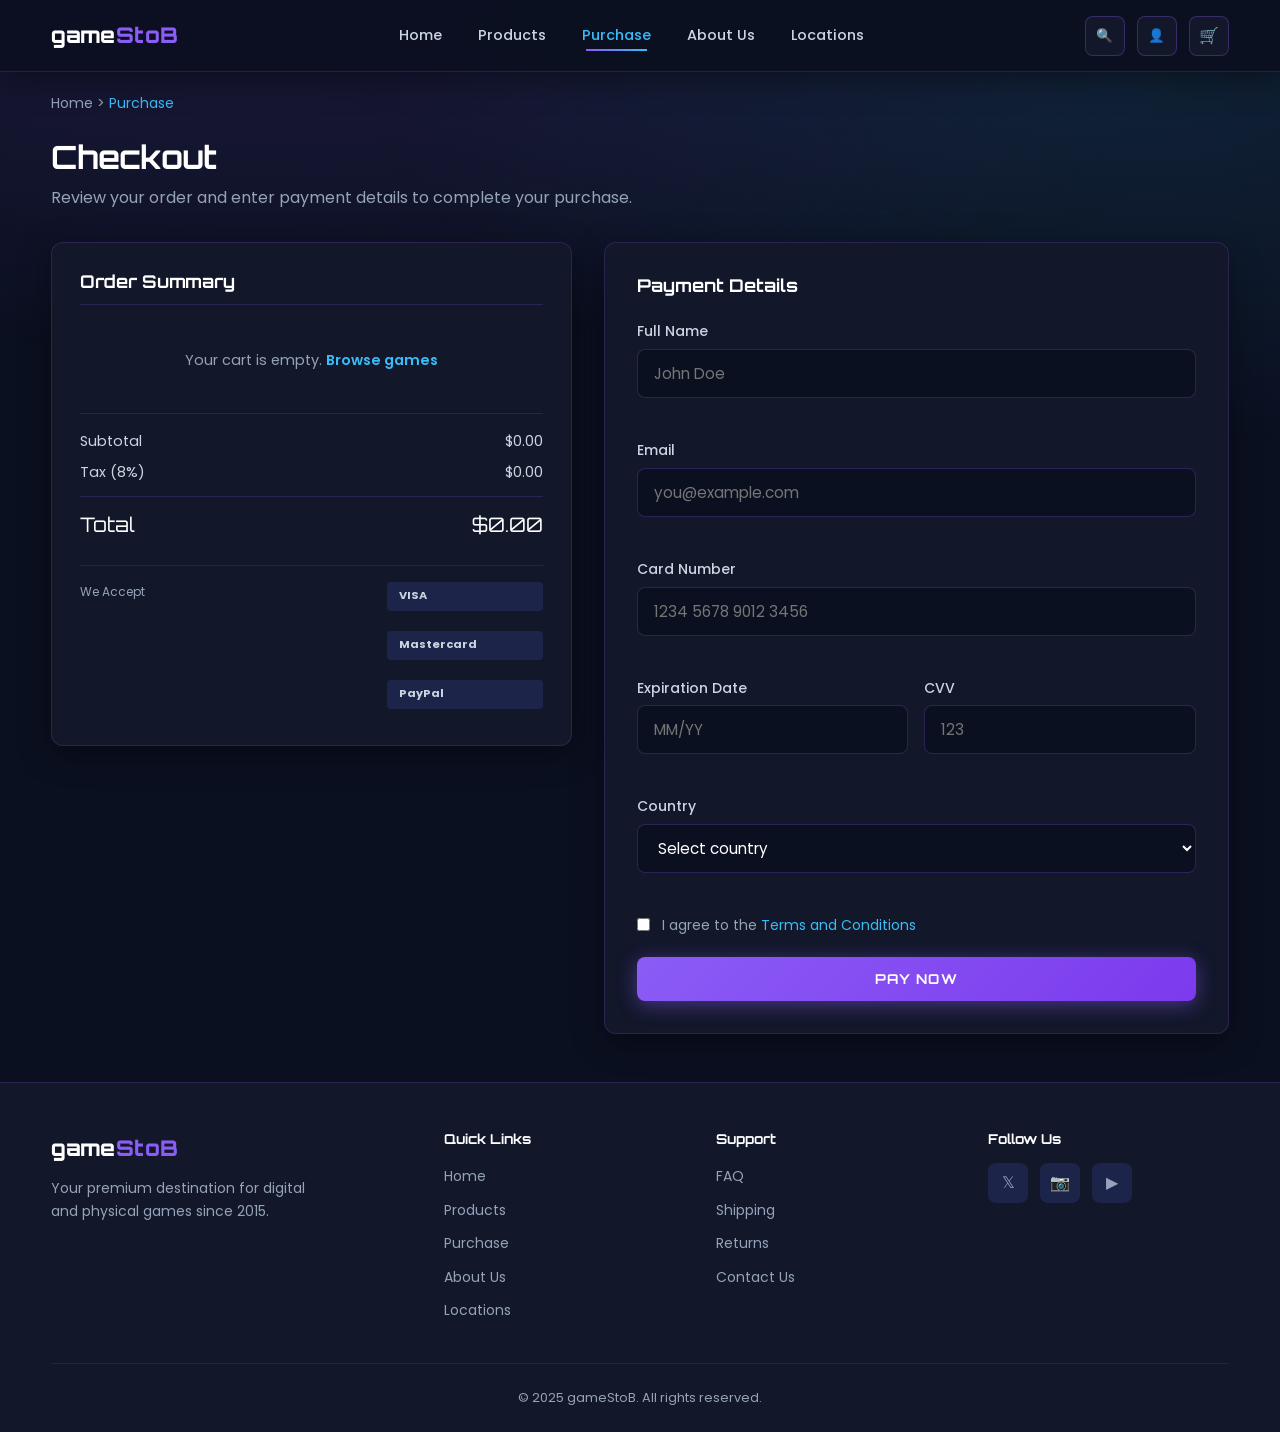
==== pages/purchase.html @ 09dc617c "Add files via upload" ====
<!DOCTYPE html>
<html lang="en">
<head>
  <meta charset="UTF-8">
  <meta name="viewport" content="width=device-width, initial-scale=1.0">
  <meta name="description" content="Complete your gameStoB purchase securely.">
  <title>gameStoB | Purchase</title>
  <link rel="stylesheet" href="../css/style.css">
</head>
<body>
  <header class="site-header">
    <div class="container header-inner">
      <a href="../index.html" class="logo">game<span>StoB</span></a>
      <nav class="main-nav" id="main-nav" aria-label="Main navigation">
        <a href="../index.html">Home</a>
        <a href="products.html">Products</a>
        <a href="purchase.html">Purchase</a>
        <a href="about.html">About Us</a>
        <a href="locations.html">Locations</a>
      </nav>
      <div class="header-actions">
        <button type="button" class="icon-btn" aria-label="Search">🔍</button>
        <button type="button" class="icon-btn" aria-label="Account">👤</button>
        <a href="purchase.html" class="icon-btn cart-badge" aria-label="Cart">🛒</a>
        <button type="button" class="nav-toggle" aria-label="Toggle menu" aria-expanded="false" aria-controls="main-nav">
          <span></span><span></span><span></span>
        </button>
      </div>
    </div>
  </header>

  <main>
    <div class="container">
      <nav class="breadcrumbs" aria-label="Breadcrumb">
        <a href="../index.html">Home</a> &gt; <span>Purchase</span>
      </nav>

      <div class="page-title">
        <h1>Checkout</h1>
        <p>Review your order and enter payment details to complete your purchase.</p>
      </div>

      <div class="purchase-layout">
        <aside class="order-summary" aria-label="Order summary">
          <h2>Order Summary</h2>
          <div id="cart-items-list" aria-live="polite"></div>
          <div class="order-totals">
            <div class="row"><span>Subtotal</span><span id="cart-subtotal">$0.00</span></div>
            <div class="row"><span>Tax (8%)</span><span id="cart-tax">$0.00</span></div>
            <div class="row total"><span>Total</span><span id="cart-total">$0.00</span></div>
          </div>
          <div class="payment-logos">
            <span>We Accept</span>
            <div class="payment-icons">
              <span class="pay-icon">VISA</span>
              <span class="pay-icon">Mastercard</span>
              <span class="pay-icon">PayPal</span>
            </div>
          </div>
        </aside>

        <section class="payment-card" aria-label="Payment details">
          <h2>Payment Details</h2>
          <form id="purchase-form" novalidate>
            <div class="form-group">
              <label for="fullName">Full Name</label>
              <input type="text" id="fullName" name="fullName" autocomplete="name" placeholder="John Doe">
              <span class="error-msg" aria-live="polite"></span>
            </div>

            <div class="form-group">
              <label for="email">Email</label>
              <input type="email" id="email" name="email" autocomplete="email" placeholder="you@example.com">
              <span class="error-msg" aria-live="polite"></span>
            </div>

            <div class="form-group">
              <label for="cardNumber">Card Number</label>
              <input type="text" id="cardNumber" name="cardNumber" inputmode="numeric" maxlength="19" placeholder="1234 5678 9012 3456" autocomplete="cc-number">
              <span class="error-msg" aria-live="polite"></span>
            </div>

            <div class="form-row">
              <div class="form-group">
                <label for="expiration">Expiration Date</label>
                <input type="text" id="expiration" name="expiration" placeholder="MM/YY" autocomplete="cc-exp">
                <span class="error-msg" aria-live="polite"></span>
              </div>
              <div class="form-group">
                <label for="cvv">CVV</label>
                <input type="text" id="cvv" name="cvv" inputmode="numeric" maxlength="3" placeholder="123" autocomplete="cc-csc">
                <span class="error-msg" aria-live="polite"></span>
              </div>
            </div>

            <div class="form-group">
              <label for="country">Country</label>
              <select id="country" name="country" autocomplete="country-name">
                <option value="">Select country</option>
                <option value="ID">Indonesia</option>
                <option value="US">United States</option>
                <option value="GB">United Kingdom</option>
                <option value="JP">Japan</option>
                <option value="SG">Singapore</option>
                <option value="AU">Australia</option>
              </select>
              <span class="error-msg" aria-live="polite"></span>
            </div>

            <div class="checkbox-group">
              <input type="checkbox" id="terms" name="terms">
              <label for="terms">I agree to the <a href="#">Terms and Conditions</a></label>
              <span class="error-msg" aria-live="polite"></span>
            </div>

            <button type="submit" class="btn btn-primary btn-block">Pay Now</button>
          </form>
        </section>
      </div>
    </div>
  </main>

  <div class="popup-overlay" id="success-popup" role="dialog" aria-modal="true" aria-labelledby="popup-title">
    <div class="popup">
      <div class="popup-icon" aria-hidden="true">✓</div>
      <h3 id="popup-title">Payment Successful!</h3>
      <p>Thank you for your purchase. Your order has been confirmed and a receipt will be sent to your email.</p>
      <button type="button" class="btn btn-primary" id="popup-close">Continue Shopping</button>
    </div>
  </div>

  <footer class="site-footer">
    <div class="container">
      <div class="footer-grid">
        <div class="footer-brand">
          <a href="../index.html" class="logo">game<span>StoB</span></a>
          <p>Your premium destination for digital and physical games since 2015.</p>
        </div>
        <div class="footer-col">
          <h4>Quick Links</h4>
          <ul>
            <li><a href="../index.html">Home</a></li>
            <li><a href="products.html">Products</a></li>
            <li><a href="purchase.html">Purchase</a></li>
            <li><a href="about.html">About Us</a></li>
            <li><a href="locations.html">Locations</a></li>
          </ul>
        </div>
        <div class="footer-col">
          <h4>Support</h4>
          <ul>
            <li><a href="#">FAQ</a></li>
            <li><a href="#">Shipping</a></li>
            <li><a href="#">Returns</a></li>
            <li><a href="#">Contact Us</a></li>
          </ul>
        </div>
        <div class="footer-col">
          <h4>Follow Us</h4>
          <div class="social-links">
            <a href="#" aria-label="Twitter">𝕏</a>
            <a href="#" aria-label="Instagram">📷</a>
            <a href="#" aria-label="YouTube">▶</a>
          </div>
        </div>
      </div>
      <div class="footer-bottom">
        <p>&copy; 2025 gameStoB. All rights reserved.</p>
      </div>
    </div>
  </footer>

  <script src="../js/script.js"></script>
</body>
</html>
---- css/style.css ----
/* gameStoB — Premium Gaming Marketplace */
@import url('https://fonts.googleapis.com/css2?family=Orbitron:wght@500;600;700;800&family=Poppins:wght@300;400;500;600;700&display=swap');

:root {
  --bg-dark: #0b1020;
  --bg-card: #12172a;
  --bg-elevated: #1d244a;
  --purple: #8b5cf6;
  --purple-glow: rgba(139, 92, 246, 0.45);
  --blue: #38bdf8;
  --cyan: #2dd4bf;
  --white: #ffffff;
  --text-muted: #94a3b8;
  --text-body: #cbd5e1;
  --radius: 12px;
  --radius-sm: 8px;
  --header-h: 72px;
  --transition: 0.3s ease;
  --shadow: 0 8px 32px rgba(0, 0, 0, 0.4);
  --shadow-glow: 0 0 24px var(--purple-glow);
}

*,
*::before,
*::after {
  box-sizing: border-box;
  margin: 0;
  padding: 0;
}

html {
  scroll-behavior: smooth;
}

body {
  font-family: 'Poppins', sans-serif;
  background: var(--bg-dark);
  color: var(--text-body);
  line-height: 1.6;
  min-height: 100vh;
  display: flex;
  flex-direction: column;
  overflow-x: hidden;
}

body::before {
  content: '';
  position: fixed;
  inset: 0;
  background:
    radial-gradient(ellipse 80% 50% at 20% -10%, rgba(139, 92, 246, 0.15), transparent),
    radial-gradient(ellipse 60% 40% at 90% 10%, rgba(56, 189, 248, 0.1), transparent);
  pointer-events: none;
  z-index: -1;
}

img {
  max-width: 100%;
  height: auto;
  display: block;
}

a {
  color: inherit;
  text-decoration: none;
  transition: color var(--transition);
}

a:hover {
  color: var(--blue);
}

h1, h2, h3, h4 {
  font-family: 'Orbitron', sans-serif;
  color: var(--white);
  line-height: 1.2;
}

ul {
  list-style: none;
}

.container {
  width: min(1200px, 92%);
  margin: 0 auto;
}

/* ========== HEADER ========== */
.site-header {
  position: sticky;
  top: 0;
  z-index: 1000;
  height: var(--header-h);
  background: rgba(11, 16, 32, 0.92);
  backdrop-filter: blur(12px);
  border-bottom: 1px solid rgba(139, 92, 246, 0.2);
  box-shadow: var(--shadow);
}

.header-inner {
  display: flex;
  align-items: center;
  justify-content: space-between;
  height: 100%;
  gap: 1rem;
}

.logo {
  font-family: 'Orbitron', sans-serif;
  font-size: 1.35rem;
  font-weight: 800;
  color: var(--white);
  letter-spacing: 0.02em;
  transition: transform var(--transition), text-shadow var(--transition);
}

.logo span {
  color: var(--purple);
}

.logo:hover {
  transform: scale(1.03);
  text-shadow: 0 0 20px var(--purple-glow);
  color: var(--white);
}

.main-nav {
  display: flex;
  align-items: center;
  gap: 0.25rem;
}

.main-nav a {
  padding: 0.5rem 1rem;
  font-size: 0.9rem;
  font-weight: 500;
  border-radius: var(--radius-sm);
  position: relative;
}

.main-nav a::after {
  content: '';
  position: absolute;
  bottom: 0.25rem;
  left: 50%;
  width: 0;
  height: 2px;
  background: linear-gradient(90deg, var(--purple), var(--blue));
  transition: width var(--transition), left var(--transition);
}

.main-nav a:hover::after,
.main-nav a.active::after {
  width: 60%;
  left: 20%;
}

.main-nav a.active {
  color: var(--blue);
}

.header-actions {
  display: flex;
  align-items: center;
  gap: 0.75rem;
}

.icon-btn {
  width: 40px;
  height: 40px;
  display: flex;
  align-items: center;
  justify-content: center;
  border: 1px solid rgba(139, 92, 246, 0.3);
  border-radius: var(--radius-sm);
  background: var(--bg-card);
  color: var(--text-body);
  cursor: pointer;
  transition: transform var(--transition), border-color var(--transition), box-shadow var(--transition);
}

.icon-btn:hover {
  transform: translateY(-2px);
  border-color: var(--purple);
  box-shadow: var(--shadow-glow);
  color: var(--white);
}

.cart-badge {
  position: relative;
}

.cart-badge::after {
  content: attr(data-count);
  position: absolute;
  top: -4px;
  right: -4px;
  min-width: 18px;
  height: 18px;
  padding: 0 4px;
  font-size: 0.65rem;
  font-weight: 700;
  background: var(--purple);
  color: var(--white);
  border-radius: 50%;
  display: flex;
  align-items: center;
  justify-content: center;
  animation: pulse 2s infinite;
}

.cart-badge[data-count="0"]::after,
.cart-badge:not([data-count])::after {
  display: none;
}

@keyframes pulse {
  0%, 100% { transform: scale(1); }
  50% { transform: scale(1.1); }
}

.nav-toggle {
  display: none;
  flex-direction: column;
  gap: 5px;
  width: 40px;
  height: 40px;
  padding: 8px;
  background: var(--bg-card);
  border: 1px solid rgba(139, 92, 246, 0.3);
  border-radius: var(--radius-sm);
  cursor: pointer;
}

.nav-toggle span {
  display: block;
  height: 2px;
  background: var(--white);
  border-radius: 2px;
  transition: transform var(--transition), opacity var(--transition);
}

.nav-toggle.open span:nth-child(1) {
  transform: translateY(7px) rotate(45deg);
}

.nav-toggle.open span:nth-child(2) {
  opacity: 0;
}

.nav-toggle.open span:nth-child(3) {
  transform: translateY(-7px) rotate(-45deg);
}

/* ========== MAIN ========== */
main {
  flex: 1;
}

/* ========== HERO ========== */
.hero {
  position: relative;
  margin: 1.5rem auto 3rem;
  border-radius: var(--radius);
  overflow: hidden;
  min-height: 420px;
  display: flex;
  align-items: center;
  box-shadow: var(--shadow), var(--shadow-glow);
  animation: fadeInUp 0.8s ease;
}

@keyframes fadeInUp {
  from {
    opacity: 0;
    transform: translateY(24px);
  }
  to {
    opacity: 1;
    transform: translateY(0);
  }
}

.hero-bg {
  position: absolute;
  inset: 0;
  object-fit: cover;
  width: 100%;
  height: 100%;
}

.hero-overlay {
  position: absolute;
  inset: 0;
  background: linear-gradient(105deg, rgba(11, 16, 32, 0.95) 0%, rgba(11, 16, 32, 0.6) 45%, rgba(139, 92, 246, 0.25) 100%);
}

.hero-content {
  position: relative;
  z-index: 1;
  padding: 3rem;
  max-width: 560px;
}

.hero-badge {
  display: inline-block;
  padding: 0.35rem 1rem;
  background: linear-gradient(135deg, var(--purple), var(--blue));
  color: var(--white);
  font-family: 'Orbitron', sans-serif;
  font-size: 0.75rem;
  font-weight: 700;
  letter-spacing: 0.1em;
  border-radius: 999px;
  margin-bottom: 1rem;
  animation: glow 2s ease-in-out infinite alternate;
}

@keyframes glow {
  from { box-shadow: 0 0 12px var(--purple-glow); }
  to { box-shadow: 0 0 24px rgba(56, 189, 248, 0.5); }
}

.hero h1 {
  font-size: clamp(1.75rem, 4vw, 2.75rem);
  margin-bottom: 0.75rem;
  text-transform: uppercase;
}

.hero p {
  font-size: 1.05rem;
  color: var(--text-muted);
  margin-bottom: 1.5rem;
}

.hero p strong {
  color: var(--cyan);
}

/* ========== BUTTONS ========== */
.btn {
  display: inline-flex;
  align-items: center;
  justify-content: center;
  gap: 0.5rem;
  padding: 0.85rem 2rem;
  font-family: 'Orbitron', sans-serif;
  font-size: 0.85rem;
  font-weight: 700;
  letter-spacing: 0.08em;
  text-transform: uppercase;
  border: none;
  border-radius: var(--radius-sm);
  cursor: pointer;
  transition: transform var(--transition), box-shadow var(--transition), background var(--transition);
}

.btn-primary {
  background: linear-gradient(135deg, var(--purple), #7c3aed);
  color: var(--white);
  box-shadow: 0 4px 20px var(--purple-glow);
}

.btn-primary:hover {
  transform: translateY(-3px) scale(1.02);
  box-shadow: 0 8px 32px var(--purple-glow);
  color: var(--white);
}

.btn-outline {
  background: transparent;
  border: 2px solid var(--purple);
  color: var(--purple);
}

.btn-outline:hover {
  background: var(--purple);
  color: var(--white);
  transform: translateY(-2px);
}

.btn-block {
  width: 100%;
}

/* ========== SECTIONS ========== */
.section {
  padding: 2.5rem 0;
}

.section-header {
  display: flex;
  align-items: center;
  justify-content: space-between;
  margin-bottom: 1.75rem;
  flex-wrap: wrap;
  gap: 1rem;
}

.section-header h2 {
  font-size: clamp(1.25rem, 2.5vw, 1.5rem);
  letter-spacing: 0.05em;
}

.view-all {
  font-size: 0.9rem;
  font-weight: 600;
  color: var(--blue);
}

.view-all:hover {
  color: var(--purple);
}

/* ========== GAME CARDS ========== */
.game-grid {
  display: grid;
  grid-template-columns: repeat(auto-fill, minmax(220px, 1fr));
  gap: 1.5rem;
}

.game-card {
  background: var(--bg-card);
  border-radius: var(--radius);
  overflow: hidden;
  border: 1px solid rgba(139, 92, 246, 0.15);
  box-shadow: var(--shadow);
  transition: transform var(--transition), box-shadow var(--transition), border-color var(--transition);
  position: relative;
}

.game-card:hover {
  transform: translateY(-8px);
  border-color: rgba(139, 92, 246, 0.5);
  box-shadow: var(--shadow), var(--shadow-glow);
}

.game-card-image {
  position: relative;
  aspect-ratio: 3 / 4;
  overflow: hidden;
}

.game-card-image img {
  width: 100%;
  height: 100%;
  object-fit: cover;
  transition: transform 0.5s ease;
}

.game-card:hover .game-card-image img {
  transform: scale(1.08);
}

.wishlist-btn {
  position: absolute;
  top: 0.75rem;
  right: 0.75rem;
  width: 36px;
  height: 36px;
  border-radius: 50%;
  background: rgba(11, 16, 32, 0.75);
  border: 1px solid rgba(255, 255, 255, 0.2);
  color: var(--text-muted);
  cursor: pointer;
  display: flex;
  align-items: center;
  justify-content: center;
  font-size: 1rem;
  transition: color var(--transition), background var(--transition), transform var(--transition);
}

.wishlist-btn:hover {
  color: #f472b6;
  background: rgba(11, 16, 32, 0.9);
  transform: scale(1.1);
}

.game-card-body {
  padding: 1rem 1.1rem 1.25rem;
}

.game-card-body h3 {
  font-family: 'Poppins', sans-serif;
  font-size: 1rem;
  font-weight: 600;
  margin-bottom: 0.35rem;
  color: var(--white);
}

.game-meta {
  display: flex;
  flex-wrap: wrap;
  gap: 0.35rem 0.75rem;
  font-size: 0.8rem;
  color: var(--text-muted);
  margin-bottom: 0.75rem;
}

.game-meta .genre {
  color: var(--purple);
}

.platform-badges {
  display: flex;
  gap: 0.35rem;
  flex-wrap: wrap;
  margin-bottom: 0.75rem;
}

.platform-badge {
  font-size: 0.65rem;
  font-weight: 700;
  padding: 0.2rem 0.5rem;
  background: var(--bg-elevated);
  color: var(--blue);
  border-radius: 4px;
  text-transform: uppercase;
  letter-spacing: 0.04em;
}

.game-price {
  font-family: 'Orbitron', sans-serif;
  font-size: 1.1rem;
  font-weight: 700;
  color: var(--cyan);
  margin-bottom: 0.85rem;
}

.card-actions {
  display: flex;
  flex-direction: column;
  gap: 0.5rem;
}

.card-actions .btn {
  padding: 0.55rem 0.75rem;
  font-size: 0.7rem;
  width: 100%;
}

.btn-cart {
  background: var(--bg-elevated);
  border: 1px solid rgba(56, 189, 248, 0.4);
  color: var(--blue);
}

.btn-cart:hover {
  background: rgba(56, 189, 248, 0.15);
  border-color: var(--blue);
  color: var(--white);
  transform: translateY(-2px);
}

.btn-buy {
  background: linear-gradient(135deg, var(--purple), #6d28d9);
  color: var(--white);
  border: none;
}

.btn-buy:hover {
  transform: translateY(-2px);
  box-shadow: 0 4px 16px var(--purple-glow);
  color: var(--white);
}

.cart-toast {
  position: fixed;
  bottom: 1.5rem;
  right: 1.5rem;
  padding: 0.85rem 1.25rem;
  background: var(--bg-card);
  border: 1px solid var(--purple);
  border-radius: var(--radius-sm);
  color: var(--white);
  font-size: 0.9rem;
  box-shadow: var(--shadow-glow);
  z-index: 1500;
  opacity: 0;
  transform: translateY(12px);
  transition: opacity var(--transition), transform var(--transition);
  pointer-events: none;
}

.cart-toast.visible {
  opacity: 1;
  transform: translateY(0);
}

#cart-items-list {
  display: flex;
  flex-direction: column;
  gap: 1rem;
  margin-bottom: 1rem;
  max-height: 360px;
  overflow-y: auto;
}

.cart-line-item {
  display: flex;
  gap: 0.75rem;
  align-items: flex-start;
  padding-bottom: 1rem;
  border-bottom: 1px solid rgba(139, 92, 246, 0.15);
}

.cart-line-item:last-child {
  border-bottom: none;
  padding-bottom: 0;
}

.cart-line-item img {
  width: 64px;
  height: 80px;
  object-fit: cover;
  border-radius: var(--radius-sm);
  flex-shrink: 0;
}

.cart-line-details {
  flex: 1;
  min-width: 0;
}

.cart-line-details h3 {
  font-family: 'Poppins', sans-serif;
  font-size: 0.9rem;
  margin-bottom: 0.25rem;
}

.cart-line-details .line-price {
  color: var(--cyan);
  font-size: 0.85rem;
  font-weight: 600;
}

.cart-qty-controls {
  display: flex;
  align-items: center;
  gap: 0.5rem;
  margin-top: 0.5rem;
}

.qty-btn {
  width: 28px;
  height: 28px;
  display: flex;
  align-items: center;
  justify-content: center;
  background: var(--bg-elevated);
  border: 1px solid rgba(139, 92, 246, 0.35);
  border-radius: var(--radius-sm);
  color: var(--white);
  font-size: 1rem;
  cursor: pointer;
  transition: background var(--transition), border-color var(--transition);
}

.qty-btn:hover {
  background: var(--purple);
  border-color: var(--purple);
}

.qty-btn.remove-btn:hover {
  background: #dc2626;
  border-color: #dc2626;
}

.cart-qty-value {
  min-width: 1.5rem;
  text-align: center;
  font-weight: 600;
  font-size: 0.9rem;
}

.cart-empty {
  text-align: center;
  padding: 1.5rem 1rem;
  color: var(--text-muted);
  font-size: 0.9rem;
}

.cart-empty a {
  color: var(--blue);
  font-weight: 600;
}

/* ========== BREADCRUMBS ========== */
.breadcrumbs {
  padding: 1.25rem 0 0.5rem;
  font-size: 0.875rem;
  color: var(--text-muted);
}

.breadcrumbs a:hover {
  color: var(--purple);
}

.breadcrumbs span {
  color: var(--blue);
}

/* ========== PAGE TITLE ========== */
.page-title {
  padding: 1rem 0 2rem;
}

.page-title h1 {
  font-size: clamp(1.5rem, 3vw, 2rem);
  margin-bottom: 0.5rem;
}

.page-title p {
  color: var(--text-muted);
  max-width: 600px;
}

/* ========== PRODUCTS PAGE ========== */
.products-layout {
  display: grid;
  grid-template-columns: 260px 1fr;
  gap: 2rem;
  padding-bottom: 3rem;
}

.products-layout-single {
  grid-template-columns: 1fr;
}

.products-toolbar {
  display: flex;
  flex-wrap: wrap;
  gap: 1rem;
  margin-bottom: 1.5rem;
  align-items: center;
}

.search-box {
  flex: 1;
  min-width: 200px;
  position: relative;
}

.search-box input {
  width: 100%;
  padding: 0.75rem 1rem 0.75rem 2.75rem;
  background: var(--bg-card);
  border: 1px solid rgba(139, 92, 246, 0.25);
  border-radius: var(--radius-sm);
  color: var(--white);
  font-family: inherit;
  font-size: 0.95rem;
  transition: border-color var(--transition), box-shadow var(--transition);
}

.search-box input:focus {
  outline: none;
  border-color: var(--purple);
  box-shadow: 0 0 0 3px var(--purple-glow);
}

.search-box::before {
  content: '🔍';
  position: absolute;
  left: 1rem;
  top: 50%;
  transform: translateY(-50%);
  font-size: 0.9rem;
  opacity: 0.6;
}

.sort-select {
  padding: 0.75rem 1rem;
  background: var(--bg-card);
  border: 1px solid rgba(139, 92, 246, 0.25);
  border-radius: var(--radius-sm);
  color: var(--white);
  font-family: inherit;
  cursor: pointer;
  min-width: 160px;
}

.sort-select:focus {
  outline: none;
  border-color: var(--purple);
}

.category-filters {
  display: flex;
  flex-wrap: wrap;
  gap: 0.5rem;
  margin-bottom: 1.5rem;
}

.filter-btn {
  padding: 0.5rem 1rem;
  font-size: 0.85rem;
  font-weight: 500;
  background: var(--bg-card);
  border: 1px solid rgba(139, 92, 246, 0.25);
  border-radius: 999px;
  color: var(--text-body);
  cursor: pointer;
  transition: background var(--transition), border-color var(--transition), transform var(--transition);
}

.filter-btn:hover,
.filter-btn.active {
  background: linear-gradient(135deg, var(--purple), #6d28d9);
  border-color: var(--purple);
  color: var(--white);
  transform: translateY(-2px);
}

.no-results {
  grid-column: 1 / -1;
  text-align: center;
  padding: 3rem;
  color: var(--text-muted);
  display: none;
}

.no-results.visible {
  display: block;
}

.pagination {
  display: flex;
  justify-content: center;
  gap: 0.5rem;
  margin-top: 2.5rem;
}

.pagination button,
.pagination span {
  min-width: 40px;
  height: 40px;
  display: flex;
  align-items: center;
  justify-content: center;
  border-radius: var(--radius-sm);
  background: var(--bg-card);
  border: 1px solid rgba(139, 92, 246, 0.2);
  color: var(--text-body);
  font-weight: 500;
  cursor: pointer;
  transition: background var(--transition), border-color var(--transition);
}

.pagination button:hover,
.pagination span.active {
  background: var(--purple);
  border-color: var(--purple);
  color: var(--white);
}

/* ========== PURCHASE PAGE ========== */
.purchase-layout {
  display: grid;
  grid-template-columns: 1fr 1.2fr;
  gap: 2rem;
  padding-bottom: 3rem;
}

.order-summary {
  background: var(--bg-card);
  border-radius: var(--radius);
  padding: 1.75rem;
  border: 1px solid rgba(139, 92, 246, 0.2);
  box-shadow: var(--shadow);
  height: fit-content;
  position: sticky;
  top: calc(var(--header-h) + 1.5rem);
}

.order-summary h2 {
  font-size: 1.1rem;
  margin-bottom: 1.25rem;
  padding-bottom: 0.75rem;
  border-bottom: 1px solid rgba(139, 92, 246, 0.2);
}

.order-item {
  display: flex;
  gap: 1rem;
  margin-bottom: 1.25rem;
}

.order-item img {
  width: 80px;
  height: 100px;
  object-fit: cover;
  border-radius: var(--radius-sm);
}

.order-item h3 {
  font-family: 'Poppins', sans-serif;
  font-size: 1rem;
  margin-bottom: 0.25rem;
}

.order-item .price {
  color: var(--cyan);
  font-weight: 600;
}

.order-totals {
  border-top: 1px solid rgba(139, 92, 246, 0.2);
  padding-top: 1rem;
  margin-top: 1rem;
}

.order-totals .row {
  display: flex;
  justify-content: space-between;
  margin-bottom: 0.5rem;
  font-size: 0.9rem;
}

.order-totals .total {
  font-family: 'Orbitron', sans-serif;
  font-size: 1.25rem;
  color: var(--white);
  margin-top: 0.75rem;
  padding-top: 0.75rem;
  border-top: 1px solid rgba(139, 92, 246, 0.2);
}

.payment-card {
  background: var(--bg-card);
  border-radius: var(--radius);
  padding: 2rem;
  border: 1px solid rgba(139, 92, 246, 0.2);
  box-shadow: var(--shadow);
}

.payment-card h2 {
  font-size: 1.1rem;
  margin-bottom: 1.5rem;
}

.form-group {
  margin-bottom: 1.25rem;
}

.form-group label {
  display: block;
  font-size: 0.875rem;
  font-weight: 500;
  color: var(--text-body);
  margin-bottom: 0.4rem;
}

.form-group input,
.form-group select {
  width: 100%;
  padding: 0.75rem 1rem;
  background: var(--bg-dark);
  border: 1px solid rgba(139, 92, 246, 0.25);
  border-radius: var(--radius-sm);
  color: var(--white);
  font-family: inherit;
  font-size: 0.95rem;
  transition: border-color var(--transition), box-shadow var(--transition);
}

.form-group input:focus,
.form-group select:focus {
  outline: none;
  border-color: var(--blue);
  box-shadow: 0 0 0 3px rgba(56, 189, 248, 0.2);
}

.form-group input.error,
.form-group select.error {
  border-color: #f87171;
}

.error-msg {
  display: block;
  font-size: 0.8rem;
  color: #f87171;
  margin-top: 0.35rem;
  min-height: 1.2em;
}

.form-row {
  display: grid;
  grid-template-columns: 1fr 1fr;
  gap: 1rem;
}

.checkbox-group {
  display: flex;
  align-items: flex-start;
  gap: 0.75rem;
  margin: 1.25rem 0;
}

.checkbox-group input {
  width: auto;
  margin-top: 0.25rem;
  accent-color: var(--purple);
}

.checkbox-group label {
  font-size: 0.875rem;
  color: var(--text-muted);
}

.checkbox-group a {
  color: var(--blue);
}

.payment-logos {
  display: flex;
  gap: 1rem;
  margin-top: 1.5rem;
  padding-top: 1rem;
  border-top: 1px solid rgba(139, 92, 246, 0.15);
}

.payment-logos span {
  font-size: 0.75rem;
  color: var(--text-muted);
  width: 100%;
  margin-bottom: 0.5rem;
}

.payment-icons {
  display: flex;
  gap: 0.75rem;
  flex-wrap: wrap;
}

.payment-icons .pay-icon {
  padding: 0.35rem 0.75rem;
  background: var(--bg-elevated);
  border-radius: 4px;
  font-size: 0.7rem;
  font-weight: 700;
  color: var(--text-body);
}

/* ========== SUCCESS POPUP ========== */
.popup-overlay {
  position: fixed;
  inset: 0;
  background: rgba(11, 16, 32, 0.85);
  display: flex;
  align-items: center;
  justify-content: center;
  z-index: 2000;
  opacity: 0;
  visibility: hidden;
  transition: opacity var(--transition), visibility var(--transition);
}

.popup-overlay.visible {
  opacity: 1;
  visibility: visible;
}

.popup {
  background: var(--bg-card);
  border: 1px solid var(--purple);
  border-radius: var(--radius);
  padding: 2.5rem;
  max-width: 420px;
  width: 90%;
  text-align: center;
  box-shadow: var(--shadow-glow);
  transform: scale(0.9);
  transition: transform var(--transition);
}

.popup-overlay.visible .popup {
  transform: scale(1);
  animation: popIn 0.4s ease;
}

@keyframes popIn {
  0% { transform: scale(0.8); opacity: 0; }
  100% { transform: scale(1); opacity: 1; }
}

.popup-icon {
  font-size: 3rem;
  margin-bottom: 1rem;
}

.popup h3 {
  margin-bottom: 0.75rem;
}

.popup p {
  color: var(--text-muted);
  margin-bottom: 1.5rem;
}

/* ========== ABOUT PAGE ========== */
.about-grid {
  display: grid;
  grid-template-columns: 1fr 1fr;
  gap: 3rem;
  align-items: center;
  margin-bottom: 3rem;
}

.about-grid img {
  border-radius: var(--radius);
  box-shadow: var(--shadow);
  border: 1px solid rgba(139, 92, 246, 0.2);
}

.about-text h2 {
  font-size: 1.5rem;
  margin-bottom: 1rem;
  color: var(--purple);
}

.about-text p {
  margin-bottom: 1rem;
  color: var(--text-body);
}

.mvv-grid {
  display: grid;
  grid-template-columns: repeat(3, 1fr);
  gap: 1.5rem;
  margin-bottom: 3rem;
}

.mvv-card {
  background: var(--bg-card);
  padding: 1.75rem;
  border-radius: var(--radius);
  border: 1px solid rgba(139, 92, 246, 0.2);
  transition: transform var(--transition), box-shadow var(--transition);
}

.mvv-card:hover {
  transform: translateY(-4px);
  box-shadow: var(--shadow-glow);
}

.mvv-card h3 {
  font-size: 1rem;
  color: var(--blue);
  margin-bottom: 0.75rem;
}

.stats-grid {
  display: grid;
  grid-template-columns: repeat(4, 1fr);
  gap: 1.5rem;
  padding-bottom: 3rem;
}

.stat-card {
  text-align: center;
  padding: 2rem 1rem;
  background: var(--bg-card);
  border: 2px solid var(--purple);
  border-radius: var(--radius);
  transition: transform var(--transition), background var(--transition);
}

.stat-card:hover {
  transform: scale(1.05);
  background: rgba(139, 92, 246, 0.1);
}

.stat-card .number {
  font-family: 'Orbitron', sans-serif;
  font-size: clamp(1.5rem, 3vw, 2rem);
  font-weight: 800;
  color: var(--blue);
  display: block;
  margin-bottom: 0.5rem;
}

.stat-card .label {
  font-size: 0.9rem;
  color: var(--text-muted);
}

/* ========== LOCATIONS PAGE ========== */
.locations-grid {
  display: grid;
  grid-template-columns: repeat(3, 1fr);
  gap: 1.5rem;
  padding-bottom: 3rem;
}

.store-card {
  background: var(--bg-card);
  border-radius: var(--radius);
  overflow: hidden;
  border: 1px solid rgba(139, 92, 246, 0.15);
  box-shadow: var(--shadow);
  transition: transform var(--transition), box-shadow var(--transition);
}

.store-card:hover {
  transform: translateY(-6px);
  box-shadow: var(--shadow), var(--shadow-glow);
}

.store-card img {
  width: 100%;
  height: 180px;
  object-fit: cover;
}

.store-card-body {
  padding: 1.25rem;
}

.store-card-body h3 {
  font-family: 'Orbitron', sans-serif;
  font-size: 1rem;
  margin-bottom: 0.5rem;
  color: var(--purple);
}

.store-card-body .address {
  font-size: 0.85rem;
  color: var(--blue);
  margin-bottom: 0.75rem;
}

.store-card-body .description {
  font-size: 0.875rem;
  color: var(--text-muted);
  margin-bottom: 1rem;
}

.store-card-body .hours {
  font-size: 0.8rem;
  padding: 0.5rem 0.75rem;
  background: var(--bg-elevated);
  border-radius: var(--radius-sm);
  color: var(--cyan);
}

.store-card-body .hours strong {
  color: var(--white);
}

/* ========== FOOTER ========== */
.site-footer {
  background: var(--bg-card);
  border-top: 1px solid rgba(139, 92, 246, 0.2);
  margin-top: auto;
  padding: 3rem 0 1.5rem;
}

.footer-grid {
  display: grid;
  grid-template-columns: 1.5fr repeat(3, 1fr);
  gap: 2rem;
  margin-bottom: 2rem;
}

.footer-brand .logo {
  display: inline-block;
  margin-bottom: 0.75rem;
}

.footer-brand p {
  font-size: 0.875rem;
  color: var(--text-muted);
  max-width: 280px;
}

.footer-col h4 {
  font-family: 'Orbitron', sans-serif;
  font-size: 0.85rem;
  margin-bottom: 1rem;
  color: var(--white);
}

.footer-col ul li {
  margin-bottom: 0.5rem;
}

.footer-col a {
  font-size: 0.875rem;
  color: var(--text-muted);
}

.social-links {
  display: flex;
  gap: 0.75rem;
}

.social-links a {
  width: 40px;
  height: 40px;
  display: flex;
  align-items: center;
  justify-content: center;
  background: var(--bg-elevated);
  border-radius: var(--radius-sm);
  font-size: 1rem;
  transition: background var(--transition), transform var(--transition);
}

.social-links a:hover {
  background: var(--purple);
  transform: translateY(-3px);
  color: var(--white);
}

.footer-bottom {
  text-align: center;
  padding-top: 1.5rem;
  border-top: 1px solid rgba(139, 92, 246, 0.15);
  font-size: 0.8rem;
  color: var(--text-muted);
}

/* ========== RESPONSIVE — TABLET ========== */
@media (max-width: 1024px) {
  .products-layout {
    grid-template-columns: 1fr;
  }

  .about-grid {
    grid-template-columns: 1fr;
  }

  .mvv-grid {
    grid-template-columns: 1fr;
  }

  .stats-grid {
    grid-template-columns: repeat(2, 1fr);
  }

  .locations-grid {
    grid-template-columns: repeat(2, 1fr);
  }

  .purchase-layout {
    grid-template-columns: 1fr;
  }

  .order-summary {
    position: static;
  }

  .footer-grid {
    grid-template-columns: repeat(2, 1fr);
  }
}

/* ========== RESPONSIVE — MOBILE (<768px) ========== */
@media (max-width: 767px) {
  :root {
    --header-h: 64px;
  }

  .nav-toggle {
    display: flex;
  }

  .main-nav {
    position: fixed;
    top: var(--header-h);
    left: 0;
    right: 0;
    flex-direction: column;
    background: rgba(18, 23, 42, 0.98);
    padding: 1rem;
    border-bottom: 1px solid rgba(139, 92, 246, 0.2);
    transform: translateY(-120%);
    opacity: 0;
    visibility: hidden;
    transition: transform var(--transition), opacity var(--transition), visibility var(--transition);
    box-shadow: var(--shadow);
  }

  .main-nav.open {
    transform: translateY(0);
    opacity: 1;
    visibility: visible;
  }

  .main-nav a {
    width: 100%;
    padding: 0.85rem 1rem;
    border-radius: var(--radius-sm);
  }

  .header-actions .icon-btn:not(.cart-badge) {
    display: none;
  }

  .hero {
    min-height: 360px;
  }

  .hero-content {
    padding: 2rem 1.5rem;
  }

  .game-grid {
    grid-template-columns: 1fr;
  }

  .form-row {
    grid-template-columns: 1fr;
  }

  .stats-grid {
    grid-template-columns: 1fr;
  }

  .locations-grid {
    grid-template-columns: 1fr;
  }

  .footer-grid {
    grid-template-columns: 1fr;
    text-align: center;
  }

  .footer-brand p {
    margin: 0 auto;
  }

  .social-links {
    justify-content: center;
  }

  .category-filters {
    overflow-x: auto;
    flex-wrap: nowrap;
    padding-bottom: 0.5rem;
    -webkit-overflow-scrolling: touch;
  }

  .filter-btn {
    flex-shrink: 0;
  }
}
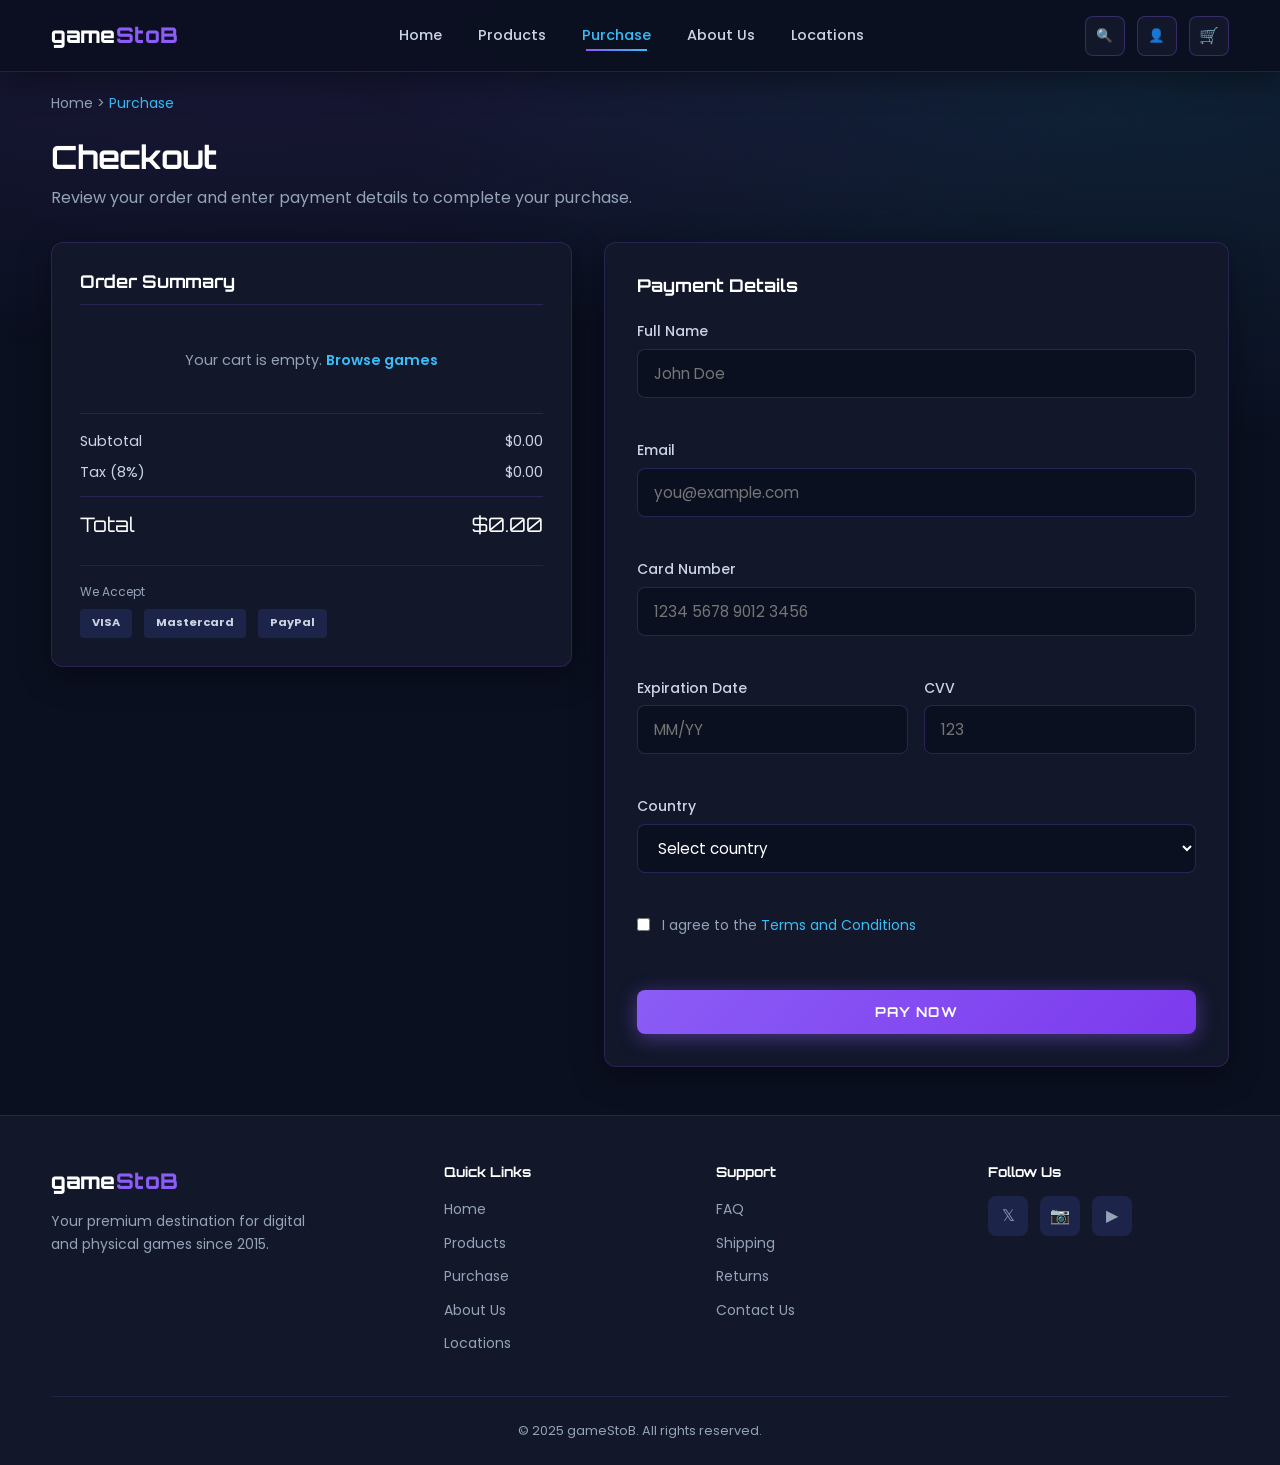
==== commit 4288744a: "Update purchase.html" ====
--- a/pages/purchase.html
+++ b/pages/purchase.html
@@ -83,7 +83,7 @@
             <div class="form-row">
               <div class="form-group">
                 <label for="expiration">Expiration Date</label>
-                <input type="text" id="expiration" name="expiration" placeholder="MM/YY" autocomplete="cc-exp">
+                <input type="text" id="expiration" name="expiration" placeholder="MM/YY" maxlength="5" inputmode="numeric" autocomplete="cc-exp">
                 <span class="error-msg" aria-live="polite"></span>
               </div>
               <div class="form-group">
--- a/css/style.css
+++ b/css/style.css
@@ -83,6 +83,7 @@
 .container {
   width: min(1200px, 92%);
   margin: 0 auto;
+  min-width: 0;
 }
 
 /* ========== HEADER ========== */
@@ -415,8 +416,15 @@
 /* ========== GAME CARDS ========== */
 .game-grid {
   display: grid;
-  grid-template-columns: repeat(auto-fill, minmax(220px, 1fr));
+  grid-template-columns: repeat(auto-fill, minmax(min(100%, 220px), 1fr));
   gap: 1.5rem;
+  width: 100%;
+  min-width: 0;
+}
+
+#products-grid {
+  width: 100%;
+  min-width: 0;
 }
 
 .game-card {
@@ -427,6 +435,8 @@
   box-shadow: var(--shadow);
   transition: transform var(--transition), box-shadow var(--transition), border-color var(--transition);
   position: relative;
+  width: 100%;
+  min-width: 0;
 }
 
 .game-card:hover {
@@ -486,6 +496,8 @@
   font-weight: 600;
   margin-bottom: 0.35rem;
   color: var(--white);
+  word-wrap: break-word;
+  overflow-wrap: break-word;
 }
 
 .game-meta {
@@ -594,6 +606,7 @@
   margin-bottom: 1rem;
   max-height: 360px;
   overflow-y: auto;
+  overflow-x: hidden;
 }
 
 .cart-line-item {
@@ -602,6 +615,8 @@
   align-items: flex-start;
   padding-bottom: 1rem;
   border-bottom: 1px solid rgba(139, 92, 246, 0.15);
+  width: 100%;
+  min-width: 0;
 }
 
 .cart-line-item:last-child {
@@ -609,23 +624,40 @@
   padding-bottom: 0;
 }
 
-.cart-line-item img {
+.cart-thumb {
+  flex-shrink: 0;
   width: 64px;
   height: 80px;
-  object-fit: cover;
   border-radius: var(--radius-sm);
-  flex-shrink: 0;
+  background: var(--bg-elevated);
+  border: 1px solid rgba(139, 92, 246, 0.2);
+  overflow: hidden;
+  display: flex;
+  align-items: center;
+  justify-content: center;
+}
+
+.cart-thumb img {
+  width: 100%;
+  height: 100%;
+  max-width: none;
+  object-fit: contain;
+  object-position: center;
 }
 
 .cart-line-details {
   flex: 1;
   min-width: 0;
+  overflow: hidden;
 }
 
 .cart-line-details h3 {
   font-family: 'Poppins', sans-serif;
   font-size: 0.9rem;
   margin-bottom: 0.25rem;
+  word-wrap: break-word;
+  overflow-wrap: break-word;
+  hyphens: auto;
 }
 
 .cart-line-details .line-price {
@@ -721,10 +753,17 @@
   grid-template-columns: 260px 1fr;
   gap: 2rem;
   padding-bottom: 3rem;
+  width: 100%;
+  min-width: 0;
 }
 
 .products-layout-single {
   grid-template-columns: 1fr;
+}
+
+.products-main {
+  width: 100%;
+  min-width: 0;
 }
 
 .products-toolbar {
@@ -732,17 +771,19 @@
   flex-wrap: wrap;
   gap: 1rem;
   margin-bottom: 1.5rem;
-  align-items: center;
+  align-items: stretch;
+  width: 100%;
 }
 
 .search-box {
-  flex: 1;
-  min-width: 200px;
+  flex: 1 1 220px;
+  min-width: 0;
   position: relative;
 }
 
 .search-box input {
   width: 100%;
+  max-width: 100%;
   padding: 0.75rem 1rem 0.75rem 2.75rem;
   background: var(--bg-card);
   border: 1px solid rgba(139, 92, 246, 0.25);
@@ -751,6 +792,7 @@
   font-family: inherit;
   font-size: 0.95rem;
   transition: border-color var(--transition), box-shadow var(--transition);
+  box-sizing: border-box;
 }
 
 .search-box input:focus {
@@ -770,6 +812,9 @@
 }
 
 .sort-select {
+  flex: 1 1 160px;
+  min-width: 0;
+  max-width: 100%;
   padding: 0.75rem 1rem;
   background: var(--bg-card);
   border: 1px solid rgba(139, 92, 246, 0.25);
@@ -777,7 +822,7 @@
   color: var(--white);
   font-family: inherit;
   cursor: pointer;
-  min-width: 160px;
+  box-sizing: border-box;
 }
 
 .sort-select:focus {
@@ -785,10 +830,39 @@
   border-color: var(--purple);
 }
 
-.category-filters {
+.category-filters,
+.device-filters {
   display: flex;
   flex-wrap: wrap;
   gap: 0.5rem;
+  width: 100%;
+  max-width: 100%;
+}
+
+.filter-section {
+  margin-bottom: 1.25rem;
+  width: 100%;
+}
+
+.filter-section-label {
+  font-size: 0.75rem;
+  font-weight: 600;
+  color: var(--blue);
+  text-transform: uppercase;
+  letter-spacing: 0.08em;
+  margin-bottom: 0.6rem;
+  font-family: 'Orbitron', sans-serif;
+}
+
+.category-filters {
+  margin-bottom: 0;
+}
+
+.device-filters {
+  margin-bottom: 0;
+}
+
+.products-main > .filter-section:last-of-type {
   margin-bottom: 1.5rem;
 }
 
@@ -802,6 +876,8 @@
   color: var(--text-body);
   cursor: pointer;
   transition: background var(--transition), border-color var(--transition), transform var(--transition);
+  white-space: nowrap;
+  flex-shrink: 0;
 }
 
 .filter-btn:hover,
@@ -857,9 +933,10 @@
 /* ========== PURCHASE PAGE ========== */
 .purchase-layout {
   display: grid;
-  grid-template-columns: 1fr 1.2fr;
+  grid-template-columns: minmax(0, 1fr) minmax(0, 1.2fr);
   gap: 2rem;
   padding-bottom: 3rem;
+  width: 100%;
 }
 
 .order-summary {
@@ -871,6 +948,8 @@
   height: fit-content;
   position: sticky;
   top: calc(var(--header-h) + 1.5rem);
+  min-width: 0;
+  width: 100%;
 }
 
 .order-summary h2 {
@@ -932,6 +1011,8 @@
   padding: 2rem;
   border: 1px solid rgba(139, 92, 246, 0.2);
   box-shadow: var(--shadow);
+  min-width: 0;
+  width: 100%;
 }
 
 .payment-card h2 {
@@ -992,6 +1073,7 @@
 
 .checkbox-group {
   display: flex;
+  flex-wrap: wrap;
   align-items: flex-start;
   gap: 0.75rem;
   margin: 1.25rem 0;
@@ -1001,11 +1083,20 @@
   width: auto;
   margin-top: 0.25rem;
   accent-color: var(--purple);
+  flex-shrink: 0;
 }
 
 .checkbox-group label {
   font-size: 0.875rem;
   color: var(--text-muted);
+  flex: 1;
+  min-width: 0;
+}
+
+.checkbox-group .error-msg {
+  flex-basis: 100%;
+  width: 100%;
+  padding-left: 1.75rem;
 }
 
 .checkbox-group a {
@@ -1014,17 +1105,16 @@
 
 .payment-logos {
   display: flex;
-  gap: 1rem;
+  flex-direction: column;
+  gap: 0.5rem;
   margin-top: 1.5rem;
   padding-top: 1rem;
   border-top: 1px solid rgba(139, 92, 246, 0.15);
 }
 
-.payment-logos span {
+.payment-logos > span {
   font-size: 0.75rem;
   color: var(--text-muted);
-  width: 100%;
-  margin-bottom: 0.5rem;
 }
 
 .payment-icons {
@@ -1349,6 +1439,10 @@
 
   .order-summary {
     position: static;
+  }
+
+  #cart-items-list {
+    max-height: 420px;
   }
 
   .footer-grid {
@@ -1408,6 +1502,49 @@
 
   .game-grid {
     grid-template-columns: 1fr;
+    gap: 1.25rem;
+  }
+
+  /* Products toolbar & filters — full width stack */
+  .products-toolbar {
+    flex-direction: column;
+    align-items: stretch;
+    gap: 0.75rem;
+  }
+
+  .search-box,
+  .sort-select,
+  #device-select {
+    flex: none;
+    width: 100%;
+    max-width: 100%;
+  }
+
+  .category-filters,
+  .device-filters {
+    flex-wrap: wrap;
+    overflow-x: visible;
+    gap: 0.4rem;
+  }
+
+  .filter-section {
+    margin-bottom: 1rem;
+  }
+
+  .category-filters {
+    margin-bottom: 0;
+  }
+
+  .filter-btn {
+    font-size: 0.78rem;
+    padding: 0.4rem 0.75rem;
+    white-space: normal;
+    text-align: center;
+    flex: 0 1 auto;
+  }
+
+  .page-title p {
+    max-width: 100%;
   }
 
   .form-row {
@@ -1435,14 +1572,40 @@
     justify-content: center;
   }
 
-  .category-filters {
-    overflow-x: auto;
-    flex-wrap: nowrap;
-    padding-bottom: 0.5rem;
-    -webkit-overflow-scrolling: touch;
-  }
-
-  .filter-btn {
-    flex-shrink: 0;
-  }
-}
+  /* Purchase page — mobile */
+  .purchase-layout {
+    gap: 1.25rem;
+  }
+
+  .order-summary,
+  .payment-card {
+    padding: 1.25rem;
+  }
+
+  #cart-items-list {
+    max-height: none;
+    overflow: visible;
+  }
+
+  .cart-thumb {
+    width: 56px;
+    height: 72px;
+  }
+
+  .cart-line-details h3 {
+    font-size: 0.85rem;
+  }
+
+  .cart-line-details .line-price {
+    font-size: 0.8rem;
+    word-break: break-word;
+  }
+
+  .order-totals .total {
+    font-size: 1.1rem;
+  }
+
+  .popup {
+    padding: 1.75rem 1.25rem;
+  }
+}
